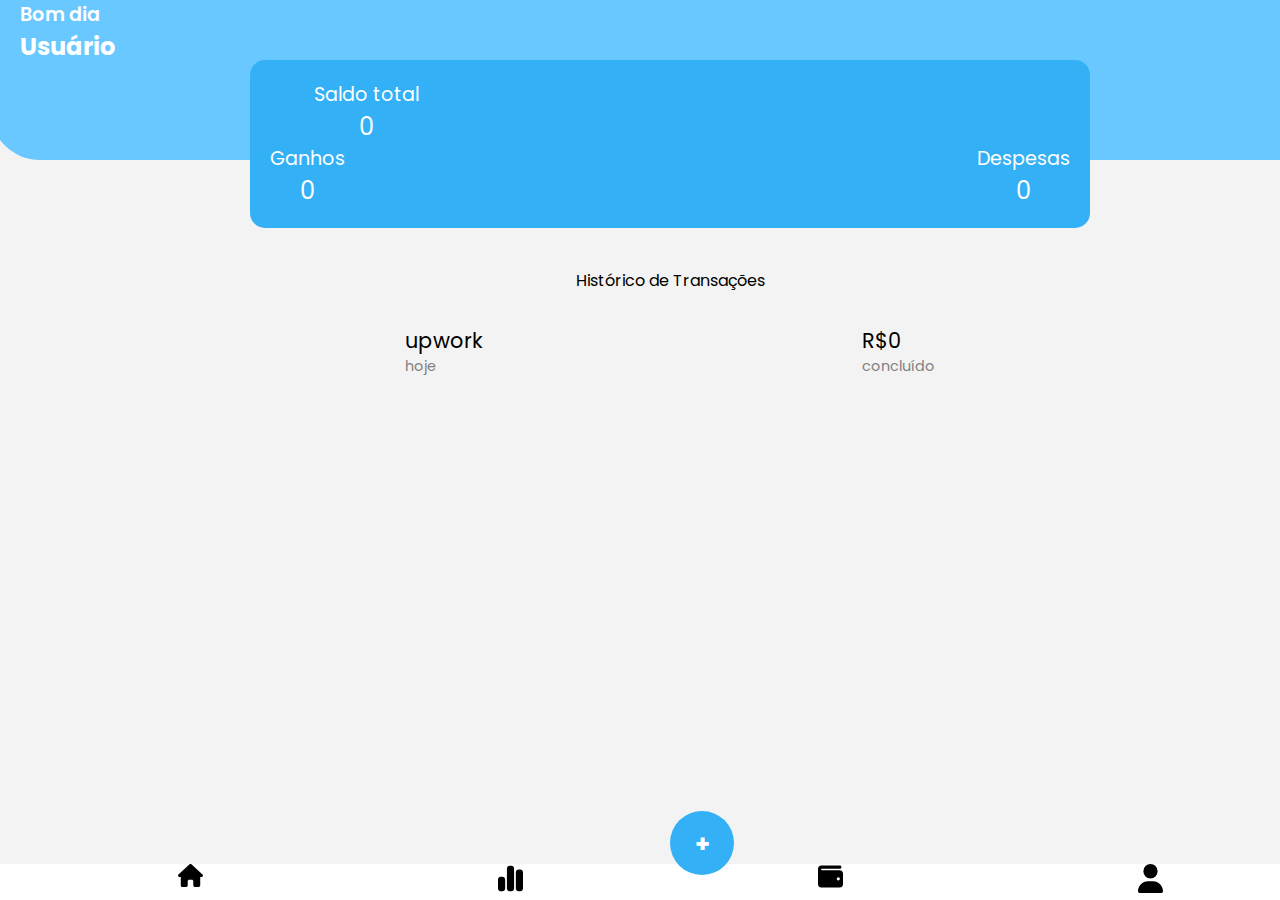
==== View/home.html @ c001fad2 "adicionado tela home" ====
<!DOCTYPE html>
<html lang="en">
<head>
    <meta charset="UTF-8">
    <meta name="viewport" content="width=device-width, initial-scale=1.0">
    <link rel="stylesheet" href="/Style/home.css">
    <title>Document</title>
</head>
<body>
    <div class="container">
        <header>
            <span>Bom dia</span>
            <span>Usuário</span>
        </header>
        <div class="balance-card">
            <div class="total-balance">
                <span>Saldo total</span>
                <span>0</span>
            </div>
            <div class="income-expanses">
                <div>
                    <span>Ganhos</span>
                    <span>0</span>
                </div>
                <div>
                    <span>Despesas</span>
                    <span>0</span>
                </div>
            </div>
        </div>
        <div class="transactions">
            <span>Histórico de Transações</span>
            <div class="transactions-item">
                <div>
                    <span>upwork</span>
                    <span>hoje</span>
                </div>
                <div>
                    <span>R$0</span>
                    <span>concluído</span>
                </div>
            </div>
        </div>
        <footer class="navigation-bar">
            <div class="navigation-bar-items">
                <a href="">
                    <img src="/Resources/Icons/house-solid.svg" alt="">
                </a>
                <a href="">
                    <img src="/Resources/Icons/chart-simple-solid.svg" alt="">
                </a>
                <a href="">
                    <img src="/Resources/Icons/wallet-solid.svg" alt="">
                </a>
                <a href="">
                    <img src="/Resources/Icons/user-solid.svg" alt="">
                </a>
            </div>
            <a class="add-button" href="#">+</a>
        </footer>
    </div>
</body>
</html>
---- Style/home.css ----
@import url('https://fonts.googleapis.com/css2?family=Poppins:ital,wght@0,100;0,200;0,300;0,400;0,500;0,600;0,700;0,800;0,900;1,100;1,200;1,300;1,400;1,500;1,600;1,700;1,800;1,900&display=swap');

:root{
    --verde-agua: #33E6F6;
    --azul: #33B0F6;
    --preto: #191A32;
    --roxo: #323755;
}

html, body{
    width: 100%;
    height: 100%;
    padding: 0;
    margin: 0;
    box-sizing: border-box;
    font-family: poppins;
}

.container{
    max-width: 81.25rem;
    width: 100%;
    margin: 0 auto;
    height: 100%;
    display: flex;
    flex-direction: column;
    align-items: center;
    background-color: #f3f3f3;
    padding: 0 30px;
}

header{
    display: flex;
    flex-direction: column;
    margin-bottom: 20px;
    background-color: #69c8ff;
    color: white;
    position: absolute;
    width: 81.25rem;
    border-radius: 0 0 50px 50px;
    padding: 0 30px;
    height: 10rem;
}

header span:nth-child(1){
    font-size: 1.2rem;
    font-weight: 600;
}

header span:last-child{
    font-size: 1.5rem;
    font-weight: 700;
}

.balance-card{
    position: relative;
    background-color: var(--azul);
    padding: 20px;
    border-radius: 15px;
    color: white;
    margin-bottom: 100px;
    top: 60px;
    max-width: 50rem;
    width: 100%;
}

.total-balance{
    display: flex;
    flex-direction: column;
    max-width: 12rem;
    align-items: center;
}

.total-balance span:nth-child(1){
    font-size: 1.2rem;
}

.total-balance span:last-child{
    font-size: 1.5rem;
}

.income-expanses{
    display: flex;
    justify-content: space-between;
}

.income-expanses div{
    display: flex;
    flex-direction: column;
    align-items: center;
}

.income-expanses div span:nth-child(1){
    font-size: 1.2rem;
}

.income-expanses div span:last-child{
    font-size: 1.5rem;
}

.transactions{
    width: 81.25rem;
    display: flex;
    flex-direction: column;
    align-items: center;
    gap: 2rem;
}

.transactions-item{
    display: flex;
    justify-content: space-around;
    width: 70%;
}

.transactions-item div{
    display: flex;
    flex-direction: column;
}

.transactions-item div span:nth-child(1){
    font-size: 1.3rem;
}

.transactions-item div span:last-child{
    font-size: .9rem;
    color: gray;
}

.navigation-bar{
    margin-top: auto;
    background-color: white;
    width: 100%;
    padding: 0 30px;
    position: relative;
}

.add-button{
    position: absolute;
    bottom: 25px;
    left: 50%;
    text-decoration: none;
    background-color: var(--azul);
    border-radius: 50%;
    width: 4rem;
    height: 4rem;
    display: flex;
    justify-content: center;
    align-items: center;
    color: white;
    font-size: 1.5rem;
    font-weight: 700;
}

.navigation-bar-items{
    display: flex;
    justify-content: space-around;
}

.navigation-bar-items a img{
    width: 25px;
}
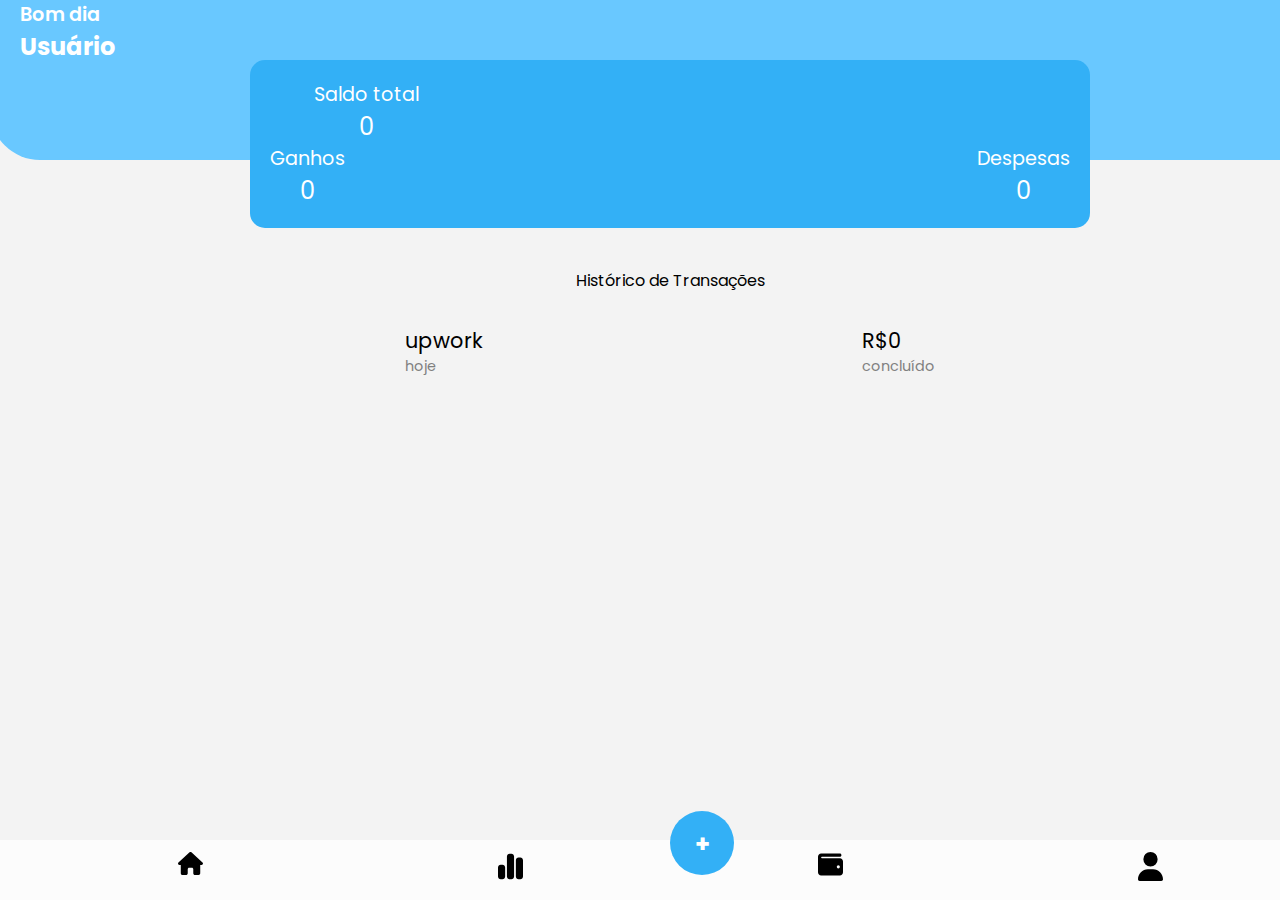
==== commit 47a25be2: "href=#" ====
--- a/View/home.html
+++ b/View/home.html
@@ -43,16 +43,16 @@
         </div>
         <footer class="navigation-bar">
             <div class="navigation-bar-items">
-                <a href="">
+                <a href="#">
                     <img src="/Resources/Icons/house-solid.svg" alt="">
                 </a>
-                <a href="">
+                <a href="#">
                     <img src="/Resources/Icons/chart-simple-solid.svg" alt="">
                 </a>
-                <a href="">
+                <a href="#">
                     <img src="/Resources/Icons/wallet-solid.svg" alt="">
                 </a>
-                <a href="">
+                <a href="#">
                     <img src="/Resources/Icons/user-solid.svg" alt="">
                 </a>
             </div>
--- a/Style/home.css
+++ b/Style/home.css
@@ -1,11 +1,6 @@
 @import url('https://fonts.googleapis.com/css2?family=Poppins:ital,wght@0,100;0,200;0,300;0,400;0,500;0,600;0,700;0,800;0,900;1,100;1,200;1,300;1,400;1,500;1,600;1,700;1,800;1,900&display=swap');
+@import url(variables.css);
 
-:root{
-    --verde-agua: #33E6F6;
-    --azul: #33B0F6;
-    --preto: #191A32;
-    --roxo: #323755;
-}
 
 html, body{
     width: 100%;
@@ -127,9 +122,9 @@
 
 .navigation-bar{
     margin-top: auto;
-    background-color: white;
+    background-color: #fcfcfc;
     width: 100%;
-    padding: 0 30px;
+    padding: 12px 30px;
     position: relative;
 }
 
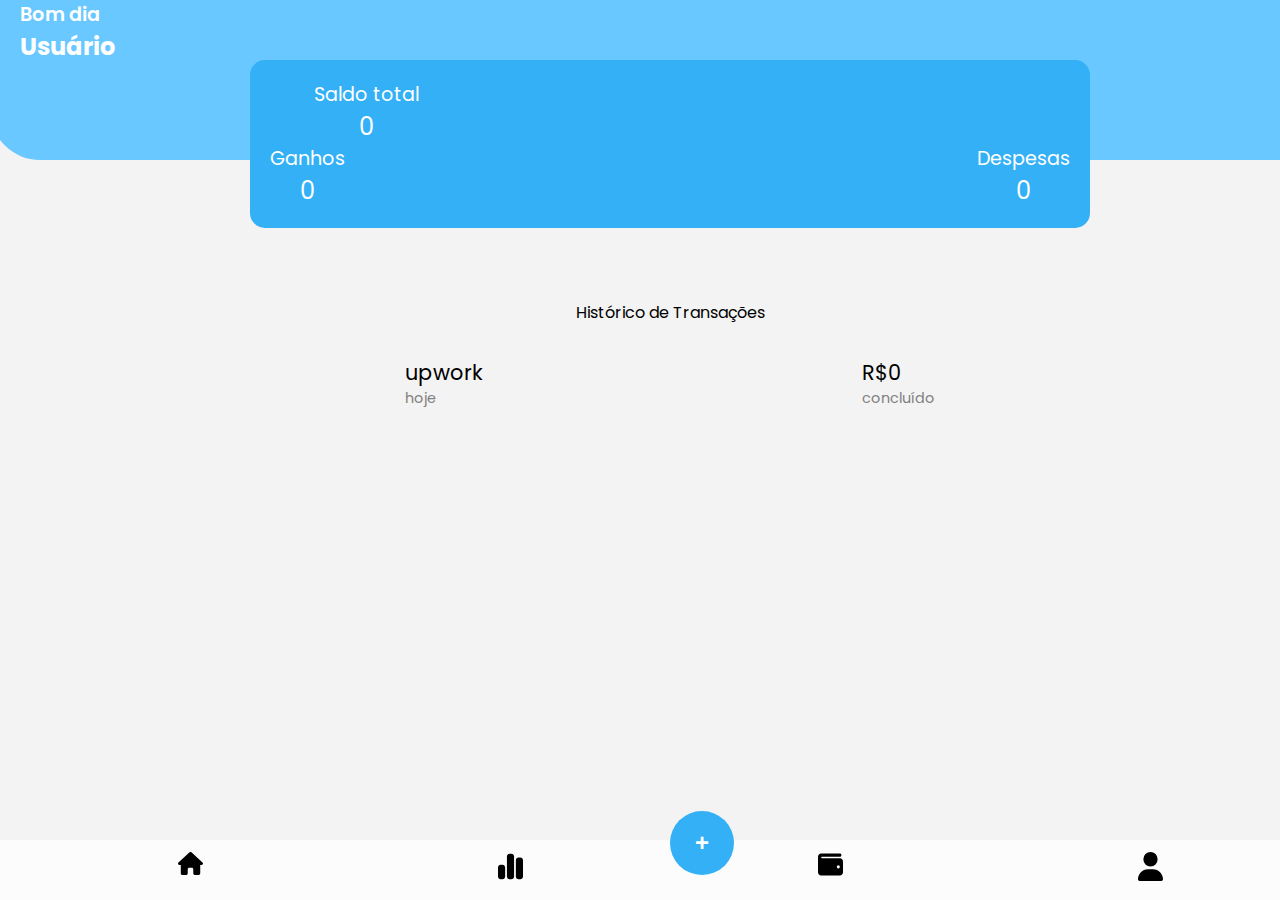
==== commit 3143de88: "adicionado a seção de adicionar transações in-page" ====
--- a/View/home.html
+++ b/View/home.html
@@ -46,18 +46,43 @@
                 <a href="#">
                     <img src="/Resources/Icons/house-solid.svg" alt="">
                 </a>
-                <a href="#">
+                <a href="/View/statistics.html">
                     <img src="/Resources/Icons/chart-simple-solid.svg" alt="">
                 </a>
-                <a href="#">
+                <a href="/View/wallet.html">
                     <img src="/Resources/Icons/wallet-solid.svg" alt="">
                 </a>
-                <a href="#">
+                <a href="/View/profile.html">
                     <img src="/Resources/Icons/user-solid.svg" alt="">
                 </a>
             </div>
-            <a class="add-button" href="#">+</a>
+            <button class="add-button">+</button>
         </footer>
     </div>
+    <div class="overlay"></div>
+    <section class="add-transaction-container">
+        <form action="" class="registerForm">
+            <div class="switch-container">
+                <input type="radio" name="switch" id="income" value="Renda">
+                <label for="income">Renda</label>
+                <input type="radio" name="switch" id="expense" value="Despesa">
+                <label for="expense">Despesa</label>
+            </div>
+                <div class="floating-label-group">
+                    <input type="number" name="" id="" required class="floating-input" placeholder=" ">
+                    <label class="floating-label">Valor</label>
+                </div>
+                <div class="floating-label-group">
+                    <input type="text" name="" placeholder=" " required id="" class="floating-input">
+                    <label class="floating-label">Nome</label>
+                </div>
+                <div class="floating-label-group">
+                    <input type="date" name="" id="" placeholder=" " required class="floating-input">
+                    <label class="floating-label">Data</label>
+                </div>
+                <input type="button" value="Adicionar" class="registerBtn">
+        </form>
+    </section>
+    <script src="/Resources/home.js"></script>
 </body>
 </html>--- a/Style/home.css
+++ b/Style/home.css
@@ -1,5 +1,6 @@
 @import url('https://fonts.googleapis.com/css2?family=Poppins:ital,wght@0,100;0,200;0,300;0,400;0,500;0,600;0,700;0,800;0,900;1,100;1,200;1,300;1,400;1,500;1,600;1,700;1,800;1,900&display=swap');
 @import url(variables.css);
+@import url(form.css);
 
 
 html, body{
@@ -98,6 +99,7 @@
     flex-direction: column;
     align-items: center;
     gap: 2rem;
+    margin-top: 2rem;
 }
 
 .transactions-item{
@@ -143,6 +145,8 @@
     color: white;
     font-size: 1.5rem;
     font-weight: 700;
+    border: none;
+    cursor: pointer;
 }
 
 .navigation-bar-items{
@@ -153,3 +157,73 @@
 .navigation-bar-items a img{
     width: 25px;
 }
+
+.add-transaction-container{
+    position: absolute;
+    width: 70rem;
+    display: none;
+    justify-content: center;
+    top: 50%;
+    left: 50%;
+    transform: translate(-50%, -50%);
+    background-color: #e3fdff;
+    padding: 12px;
+    border-radius: 24px;
+    z-index: 1000;
+}
+
+.registerForm{
+    margin: 0 auto;
+    text-align: center;
+}
+
+.overlay{
+    position: fixed;
+    top: 0;
+    left: 0;
+    width: 100%;
+    height: 100%;
+    background-color: rgba(0, 0, 0, 0.5);
+    z-index: 999;
+    display: none;
+}
+
+.switch-container{
+    display: flex;
+    margin-bottom: 24px;
+    justify-content: center;
+    overflow: hidden;
+}
+
+.switch-container input{
+    position: absolute;
+    clip: rect(0, 0, 0, 0);
+    height: 1px;
+    width: 1px;
+    border: 0;
+    overflow: hidden;
+}
+
+.switch-container label{
+    background-color: #e4e4e4;
+    color: rgba(0, 0, 0, 0.6);
+    padding: 8px 16px;
+    box-shadow: inset 0 1px 3px rgba(0, 0, 0, 0.3), 0 1px rgba(255, 255, 255, 0.1);
+    transition: all .1s ease-in-out;
+}
+
+.switch-container label:last-of-type{
+    border-radius: 0 4px 4px 0;
+}
+.switch-container label:first-of-type{
+    border-radius: 4px 0 0 4px;
+}
+
+.switch-container input:checked + label{
+    background-color: var(--verde-agua);
+    box-shadow: none;
+}
+
+.switch-container label:hover{
+    cursor: pointer;
+}
